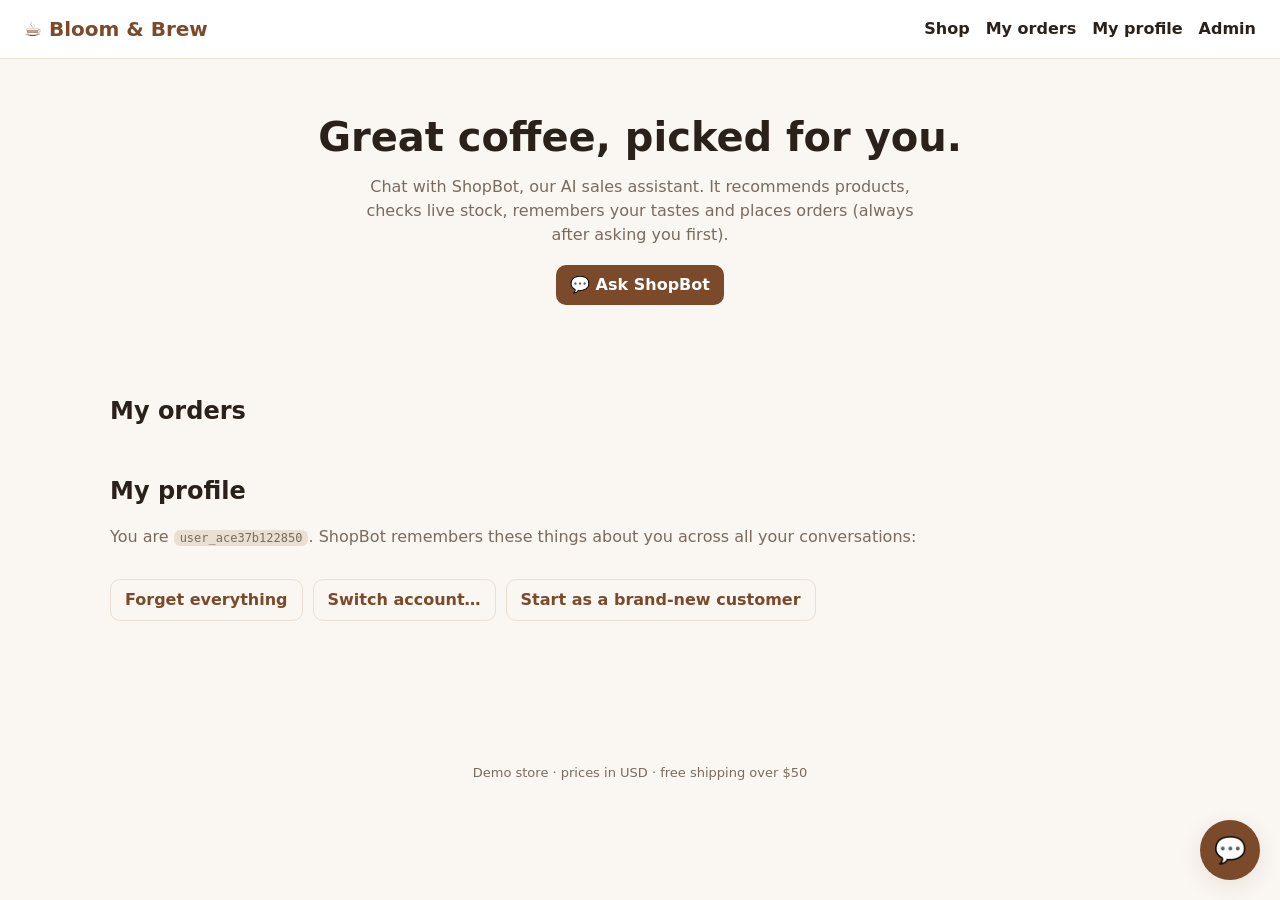
==== web/index.html @ 2fe5111c "initial commit" ====
<!doctype html>
<html lang="en">
<head>
<meta charset="utf-8">
<meta name="viewport" content="width=device-width, initial-scale=1">
<title>Bloom &amp; Brew – Coffee, Tea &amp; Gear</title>
<link rel="stylesheet" href="style.css">
</head>
<body>
<header class="top">
  <h1>☕ Bloom &amp; Brew</h1>
  <nav><a href="#shop">Shop</a><a href="#orders">My orders</a><a href="#memory">My profile</a><a href="admin.html">Admin</a></nav>
</header>

<div class="hero">
  <h2>Great coffee, picked for you.</h2>
  <p>Chat with ShopBot, our AI sales assistant. It recommends products, checks live stock, remembers your tastes and places orders (always after asking you first).</p>
  <button onclick="openChat()">💬 Ask ShopBot</button>
</div>

<main>
  <section id="shop">
    <div class="chips" id="chips"></div>
    <div class="grid" id="grid"></div>
  </section>

  <section class="panel" id="orders">
    <h2>My orders</h2>
    <div id="ordersBox"></div>
  </section>

  <section class="panel" id="memory">
    <h2>My profile</h2>
    <p style="color:var(--muted)">You are <code class="small" id="uid"></code>. ShopBot remembers these things about you across all your conversations:</p>
    <div class="mem" id="memBox"></div>
    <div class="row" style="margin-top:14px">
      <button class="ghost" onclick="forget()">Forget everything</button>
      <button class="ghost" onclick="switchUser()">Switch account…</button>
      <button class="ghost" onclick="newUser()">Start as a brand-new customer</button>
    </div>
  </section>
</main>
<footer>Demo store · prices in USD · free shipping over $50</footer>

<button id="fab" onclick="toggleChat()" aria-label="Open chat">💬</button>
<div id="chat" role="dialog" aria-label="ShopBot chat">
  <header><b>ShopBot</b><button onclick="newThread()" title="Start a fresh conversation (long-term memory is kept)">New chat</button><button onclick="toggleChat()">✕</button></header>
  <div id="msgs"></div>
  <div id="suggest"></div>
  <form id="chatform"><input id="msgIn" placeholder="Ask about products, orders…" autocomplete="off" maxlength="1500"><button id="sendBtn">Send</button></form>
</div>

<script src="config.js"></script>
<script src="shop.js"></script>
</body>
</html>
---- web/style.css ----
:root {
  --bg: #faf6f1; --card: #fff; --ink: #2b211b; --muted: #7a6b60; --brand: #7b4a2a; --brand-2: #b8743c;
  --line: #eadfd3; --ok: #2e7d4f; --bad: #b3372f; --warn: #b7791f;
  --radius: 14px; --shadow: 0 6px 24px rgba(60, 35, 15, .09);
}
@media (prefers-color-scheme: dark) {
  :root { --bg: #17110d; --card: #241a14; --ink: #f3e9df; --muted: #b6a496; --brand: #d79a63; --brand-2: #e8b27d; --line: #3a2c22; }
}
* { box-sizing: border-box; }
body { margin: 0; font: 16px/1.5 system-ui, -apple-system, Segoe UI, Roboto, sans-serif; background: var(--bg); color: var(--ink); }
a { color: var(--brand); }
header.top { display: flex; align-items: center; gap: 16px; padding: 14px 24px; background: var(--card); border-bottom: 1px solid var(--line); position: sticky; top: 0; z-index: 5; }
header.top h1 { font-size: 20px; margin: 0; color: var(--brand); flex: 1; }
header.top nav a { margin-left: 16px; text-decoration: none; font-weight: 600; color: var(--ink); }
header.top nav a:hover { color: var(--brand); }
.hero { padding: 48px 24px 24px; text-align: center; }
.hero h2 { font-size: clamp(26px, 5vw, 40px); margin: 0 0 8px; }
.hero p { color: var(--muted); max-width: 560px; margin: 0 auto 18px; }
main { max-width: 1100px; margin: 0 auto; padding: 0 20px 100px; }
.chips { display: flex; gap: 8px; flex-wrap: wrap; justify-content: center; margin-bottom: 20px; }
.chip { border: 1px solid var(--line); background: var(--card); color: var(--ink); padding: 6px 14px; border-radius: 999px; cursor: pointer; font-size: 14px; }
.chip.on { background: var(--brand); color: #fff; border-color: var(--brand); }
.grid { display: grid; grid-template-columns: repeat(auto-fill, minmax(230px, 1fr)); gap: 18px; }
.card { background: var(--card); border: 1px solid var(--line); border-radius: var(--radius); overflow: hidden; box-shadow: var(--shadow); display: flex; flex-direction: column; }
.card img { width: 100%; height: 160px; object-fit: cover; background: var(--line); }
.card .b { padding: 14px; display: flex; flex-direction: column; gap: 6px; flex: 1; }
.card h3 { font-size: 16px; margin: 0; }
.card p { margin: 0; color: var(--muted); font-size: 14px; flex: 1; }
.price { font-weight: 700; color: var(--brand); }
.tag { font-size: 12px; padding: 2px 8px; border-radius: 99px; display: inline-block; }
.tag.ok { background: color-mix(in srgb, var(--ok) 15%, transparent); color: var(--ok); }
.tag.low { background: color-mix(in srgb, var(--warn) 18%, transparent); color: var(--warn); }
.tag.out { background: color-mix(in srgb, var(--bad) 15%, transparent); color: var(--bad); }
button, .btn { font: inherit; cursor: pointer; border: 0; border-radius: 10px; padding: 8px 14px; background: var(--brand); color: #fff; font-weight: 600; }
button.ghost { background: transparent; color: var(--brand); border: 1px solid var(--line); }
button.danger { background: var(--bad); }
button:disabled { opacity: .5; cursor: not-allowed; }
input, select, textarea { font: inherit; padding: 8px 10px; border: 1px solid var(--line); border-radius: 10px; background: var(--card); color: var(--ink); }
section.panel { margin-top: 44px; }
section.panel h2 { margin: 0 0 12px; }
table { width: 100%; border-collapse: collapse; background: var(--card); border: 1px solid var(--line); border-radius: var(--radius); overflow: hidden; }
th, td { text-align: left; padding: 10px 12px; border-bottom: 1px solid var(--line); font-size: 14px; vertical-align: top; }
th { color: var(--muted); font-weight: 600; }
.empty { color: var(--muted); padding: 14px; }
.mem { display: flex; flex-wrap: wrap; gap: 8px; }
.mem span { background: var(--card); border: 1px solid var(--line); padding: 4px 12px; border-radius: 99px; font-size: 14px; }

/* chat widget */
#fab { position: fixed; right: 20px; bottom: 20px; width: 60px; height: 60px; border-radius: 50%; font-size: 26px; box-shadow: var(--shadow); z-index: 20; padding: 0; }
#chat { position: fixed; right: 20px; bottom: 90px; width: min(400px, calc(100vw - 24px)); height: min(600px, calc(100vh - 120px)); background: var(--card); border: 1px solid var(--line); border-radius: 18px; box-shadow: var(--shadow); display: none; flex-direction: column; z-index: 20; overflow: hidden; }
#chat.open { display: flex; }
#chat header { padding: 12px 14px; background: var(--brand); color: #fff; display: flex; align-items: center; gap: 8px; }
#chat header b { flex: 1; }
#chat header button { background: rgba(255,255,255,.18); padding: 4px 10px; font-size: 13px; }
#msgs { flex: 1; overflow-y: auto; padding: 14px; display: flex; flex-direction: column; gap: 10px; }
.m { max-width: 86%; padding: 9px 12px; border-radius: 14px; white-space: pre-wrap; word-wrap: break-word; font-size: 15px; }
.m.user { align-self: flex-end; background: var(--brand); color: #fff; border-bottom-right-radius: 4px; }
.m.bot { align-self: flex-start; background: color-mix(in srgb, var(--brand) 10%, var(--card)); border-bottom-left-radius: 4px; }
.m.tools { align-self: flex-start; font-size: 12px; color: var(--muted); background: none; padding: 0 4px; }
.m.typing { color: var(--muted); font-style: italic; }
#suggest { display: flex; gap: 6px; flex-wrap: wrap; padding: 0 14px 8px; }
#suggest button { background: var(--card); color: var(--brand); border: 1px solid var(--line); font-size: 13px; padding: 4px 10px; font-weight: 500; }
#chatform { display: flex; gap: 8px; padding: 10px; border-top: 1px solid var(--line); }
#chatform input { flex: 1; }
footer { text-align: center; color: var(--muted); font-size: 13px; padding: 30px; }

/* admin */
.admin-wrap { max-width: 1200px; margin: 0 auto; padding: 20px; }
.tabs { display: flex; gap: 8px; margin: 18px 0; flex-wrap: wrap; }
.stats { display: grid; grid-template-columns: repeat(auto-fit, minmax(160px, 1fr)); gap: 12px; }
.stat { background: var(--card); border: 1px solid var(--line); border-radius: var(--radius); padding: 14px; }
.stat b { display: block; font-size: 24px; color: var(--brand); }
.stat span { color: var(--muted); font-size: 13px; }
.row { display: flex; gap: 10px; align-items: center; flex-wrap: wrap; margin-bottom: 12px; }
.form-grid { display: grid; grid-template-columns: repeat(auto-fit, minmax(160px, 1fr)); gap: 10px; background: var(--card); border: 1px solid var(--line); border-radius: var(--radius); padding: 14px; margin-bottom: 14px; }
.thread { background: var(--card); border: 1px solid var(--line); border-radius: var(--radius); padding: 14px; margin-top: 12px; }
.thread .m { max-width: 100%; margin-bottom: 8px; }
code.small { font-size: 12px; background: var(--line); padding: 1px 6px; border-radius: 6px; }
.scroll-x { overflow-x: auto; }
@media (max-width: 600px) { header.top { padding: 10px 14px; } header.top nav a { margin-left: 10px; } }
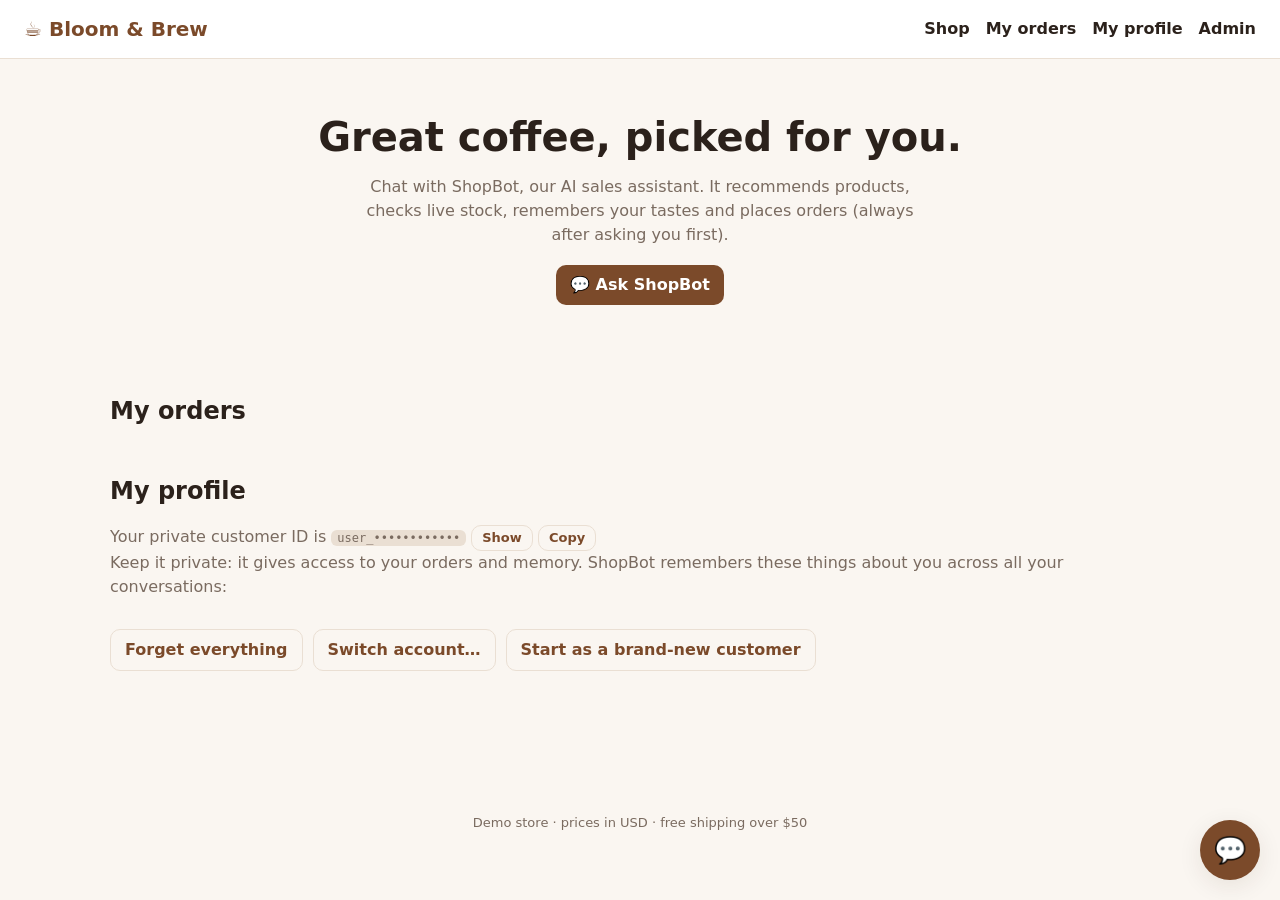
==== commit 480c493c: "Mask customer id in profile; longer random ids" ====
--- a/web/index.html
+++ b/web/index.html
@@ -31,7 +31,10 @@
 
   <section class="panel" id="memory">
     <h2>My profile</h2>
-    <p style="color:var(--muted)">You are <code class="small" id="uid"></code>. ShopBot remembers these things about you across all your conversations:</p>
+    <p style="color:var(--muted)">Your private customer ID is <code class="small" id="uid"></code>
+      <button class="ghost" style="padding:2px 10px;font-size:13px" onclick="toggleId()" id="idToggle">Show</button>
+      <button class="ghost" style="padding:2px 10px;font-size:13px" onclick="copyId()" id="idCopy">Copy</button><br>
+      Keep it private: it gives access to your orders and memory. ShopBot remembers these things about you across all your conversations:</p>
     <div class="mem" id="memBox"></div>
     <div class="row" style="margin-top:14px">
       <button class="ghost" onclick="forget()">Forget everything</button>
--- a/web/style.css
+++ b/web/style.css
@@ -23,6 +23,7 @@
 .grid { display: grid; grid-template-columns: repeat(auto-fill, minmax(230px, 1fr)); gap: 18px; }
 .card { background: var(--card); border: 1px solid var(--line); border-radius: var(--radius); overflow: hidden; box-shadow: var(--shadow); display: flex; flex-direction: column; }
 .card img { width: 100%; height: 160px; object-fit: cover; background: var(--line); }
+.card .ph { height: 160px; display: flex; align-items: center; justify-content: center; font-size: 56px; background: linear-gradient(135deg, color-mix(in srgb, var(--brand) 22%, var(--card)), color-mix(in srgb, var(--brand-2) 12%, var(--card))); }
 .card .b { padding: 14px; display: flex; flex-direction: column; gap: 6px; flex: 1; }
 .card h3 { font-size: 16px; margin: 0; }
 .card p { margin: 0; color: var(--muted); font-size: 14px; flex: 1; }
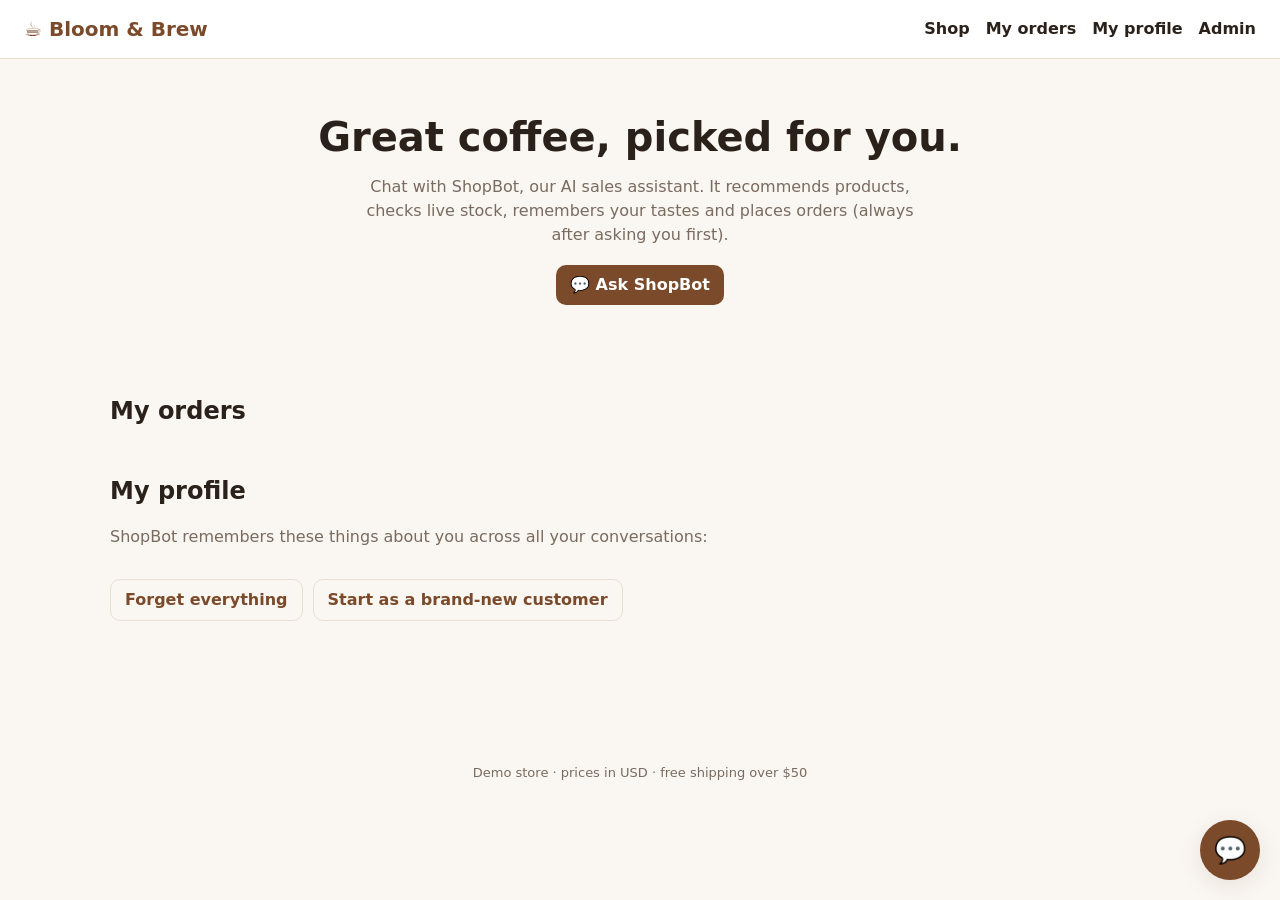
==== commit bb242d6d: "Remove customer id from the UI" ====
--- a/web/index.html
+++ b/web/index.html
@@ -31,14 +31,10 @@
 
   <section class="panel" id="memory">
     <h2>My profile</h2>
-    <p style="color:var(--muted)">Your private customer ID is <code class="small" id="uid"></code>
-      <button class="ghost" style="padding:2px 10px;font-size:13px" onclick="toggleId()" id="idToggle">Show</button>
-      <button class="ghost" style="padding:2px 10px;font-size:13px" onclick="copyId()" id="idCopy">Copy</button><br>
-      Keep it private: it gives access to your orders and memory. ShopBot remembers these things about you across all your conversations:</p>
+    <p style="color:var(--muted)">ShopBot remembers these things about you across all your conversations:</p>
     <div class="mem" id="memBox"></div>
     <div class="row" style="margin-top:14px">
       <button class="ghost" onclick="forget()">Forget everything</button>
-      <button class="ghost" onclick="switchUser()">Switch account…</button>
       <button class="ghost" onclick="newUser()">Start as a brand-new customer</button>
     </div>
   </section>
